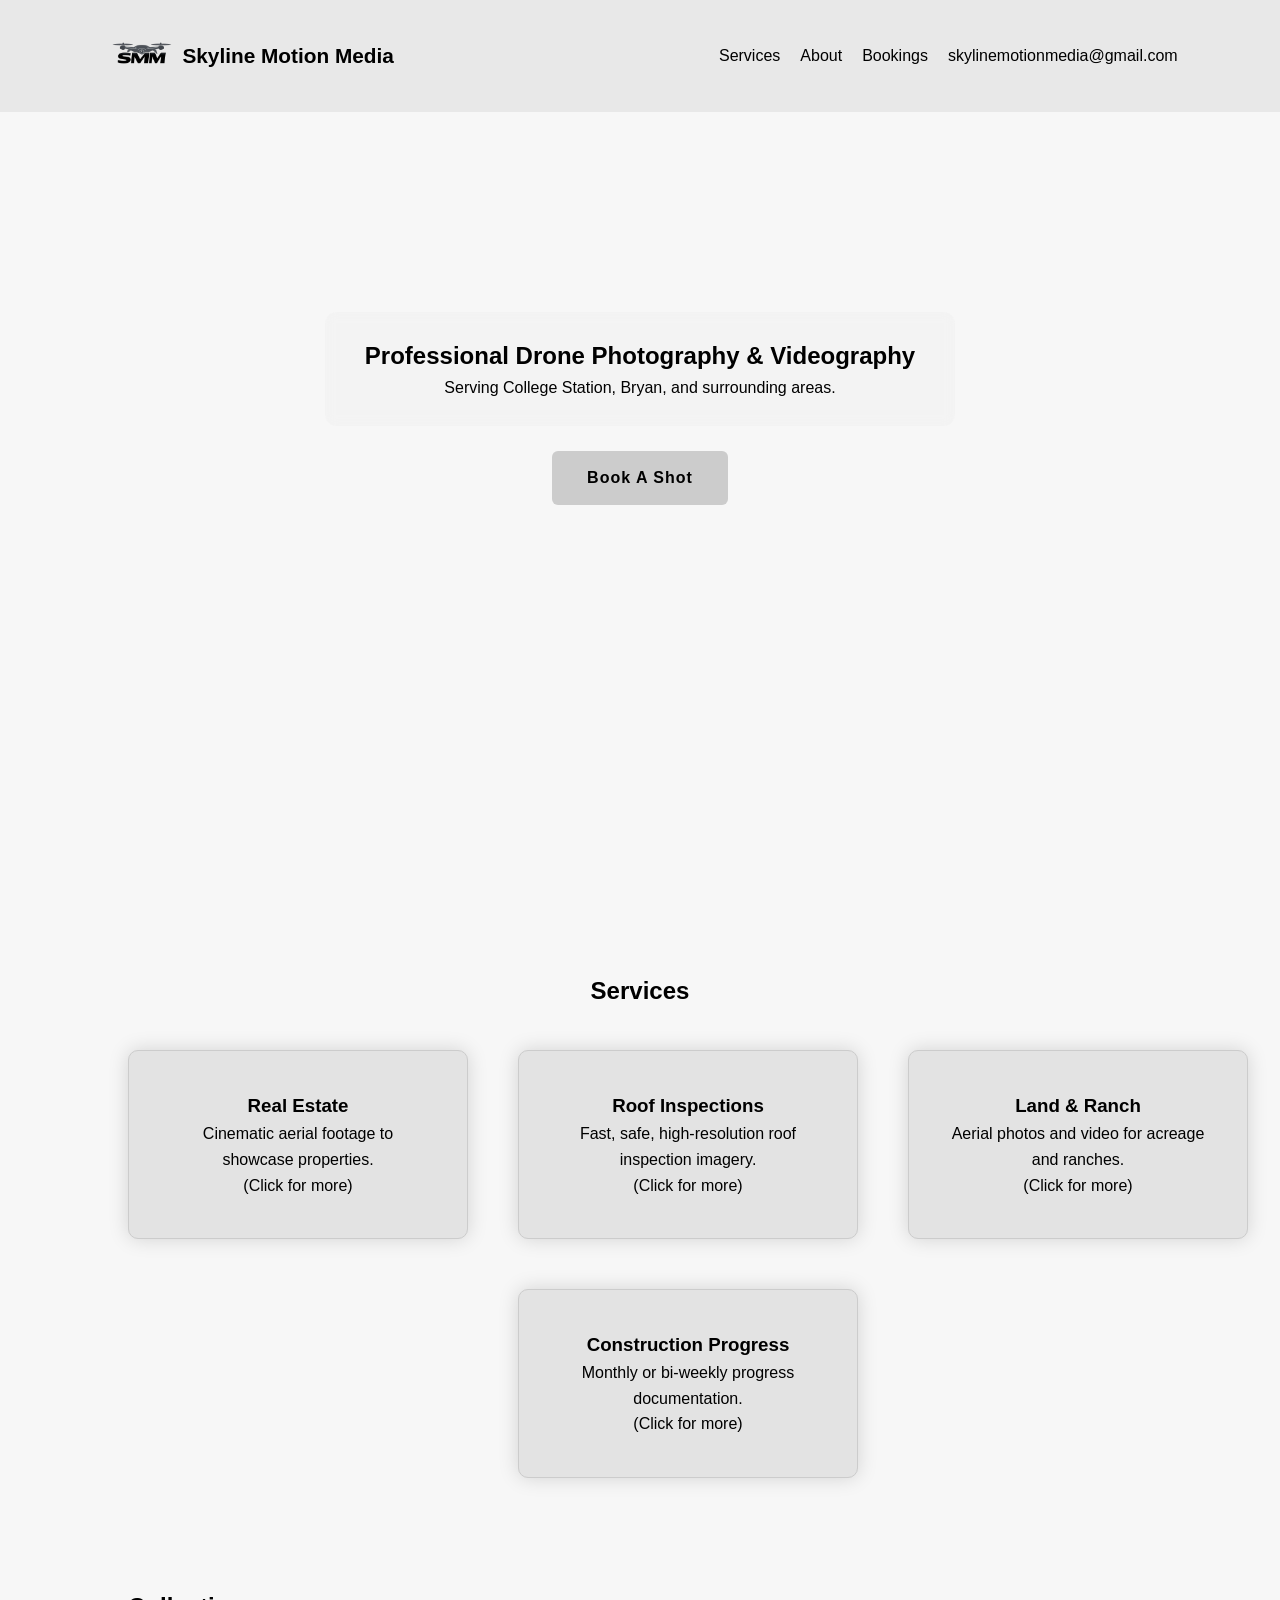
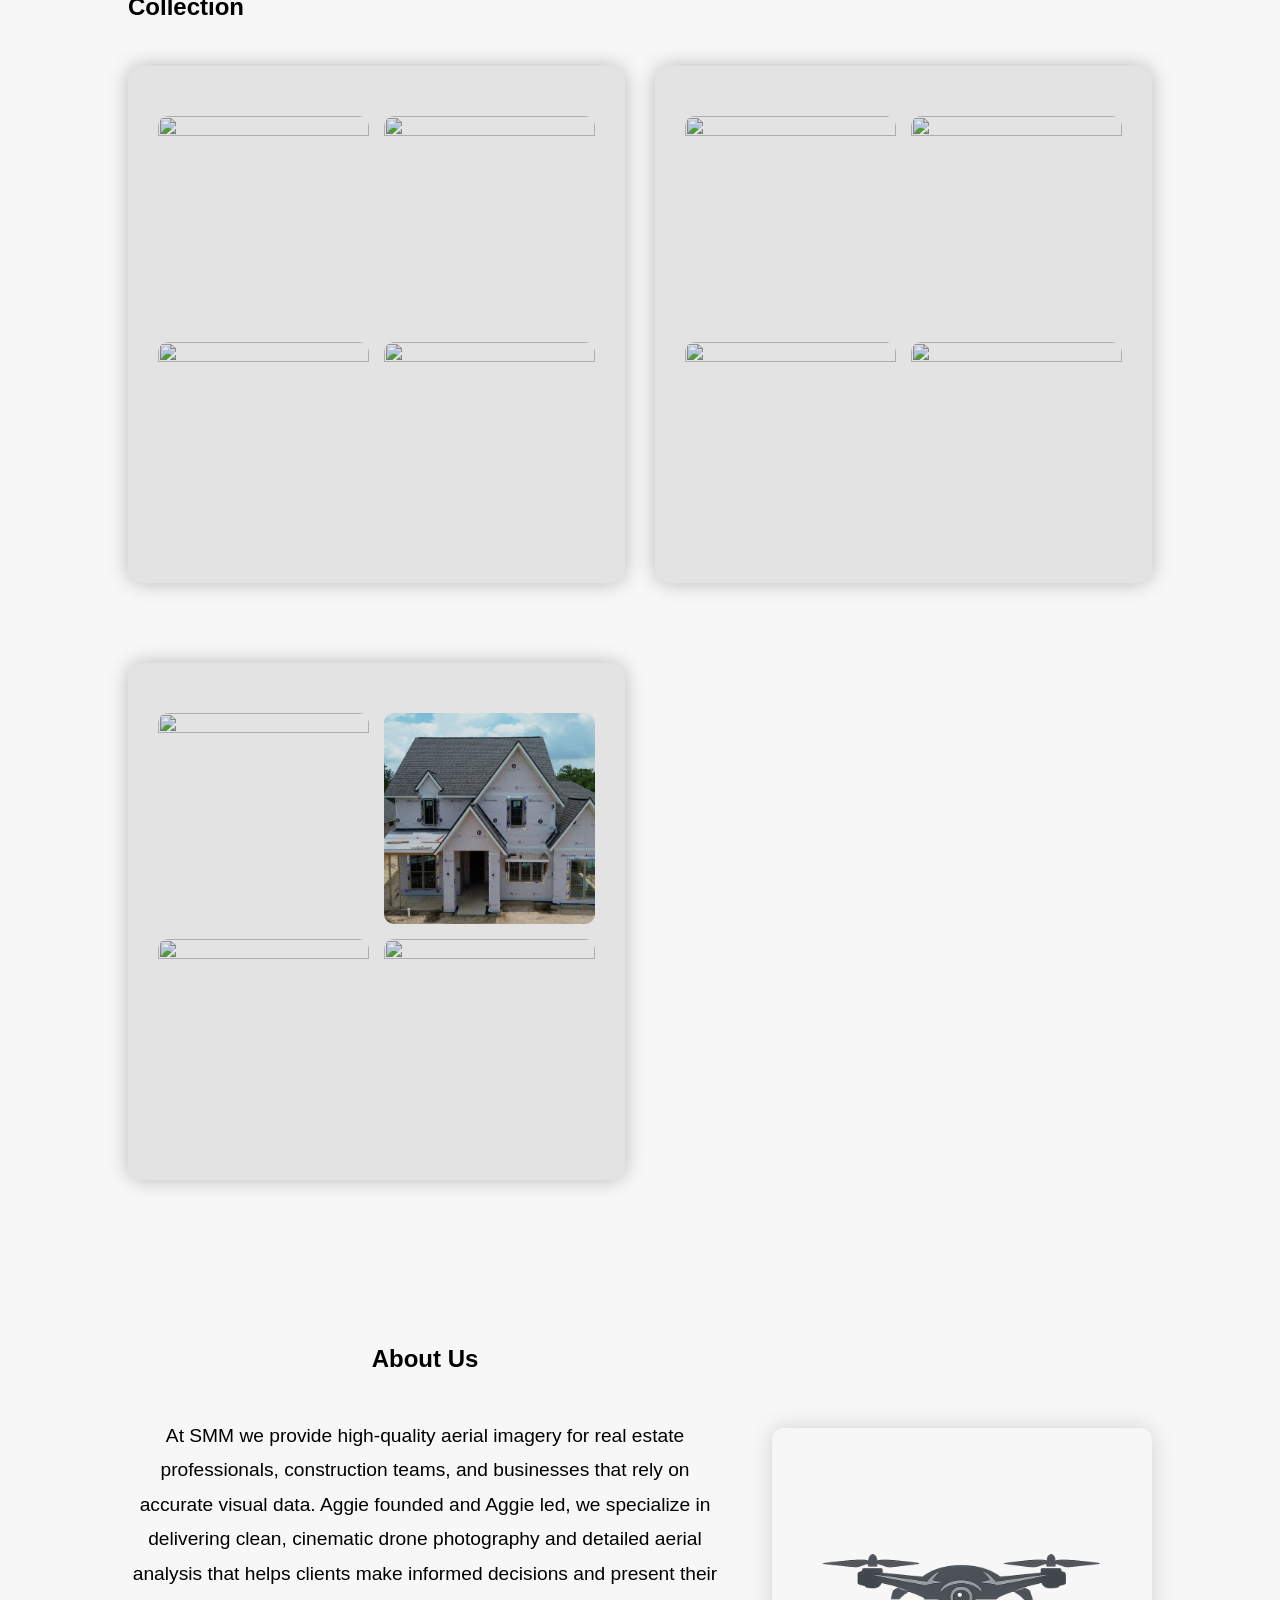
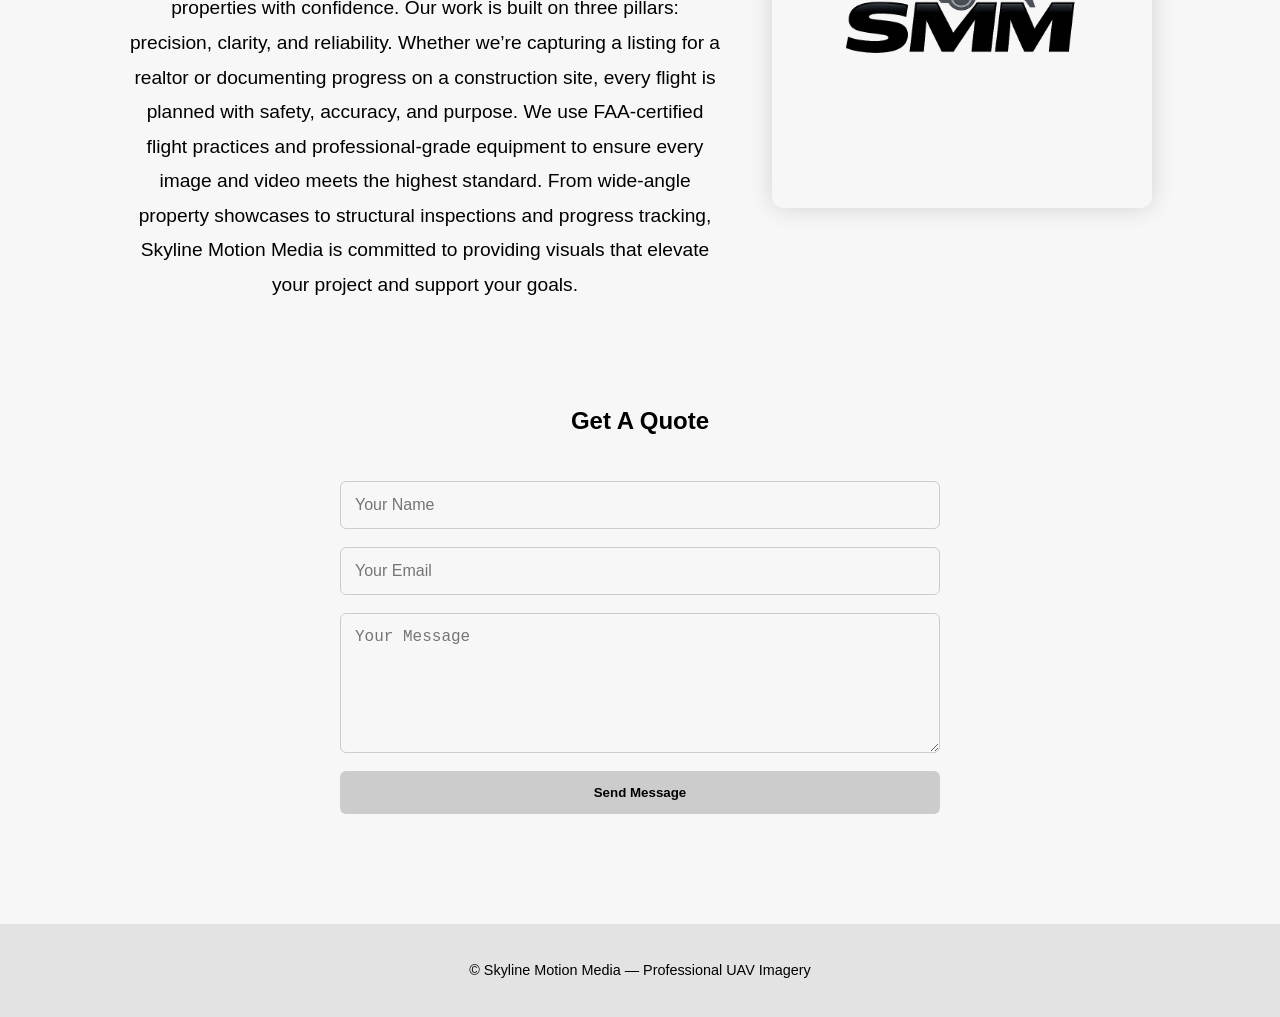
==== index.html @ 7b564f6c "movement of files" ====
<!DOCTYPE html>
<html lang="en">
<head>
    <meta charset="UTF-8">
    <meta name="viewport" content="width=device-width, initial-scale=1.0">
    <title>Skyline Motion Media</title>
    <link rel="stylesheet" href="style.css">
</head>




<body>

<!-- Hidden Netlify detection form -->
<form name="contact" netlify netlify-honeypot="bot-field" hidden>
    <input type="text" name="name">
    <input type="email" name="email">
    <textarea name="message"></textarea>
</form>


    <!-- FULLSCREEN MEDIA MODAL -->
    <div id="media-modal" class="media-modal">
        <span class="close-media">&times;</span>
        <img id="modal-image" class="modal-content" />
        <video id="modal-video" class="modal-content" controls></video>
    </div>

    <!-- NAVBAR -->
    <nav>
    <div class="logo-title">
        <img src="images/Logo(dark).png" class="logo-img" alt="Logo">
        <div class="logo">Skyline Motion Media</div>
    </div>

        <ul>
            <li><a href="services.html">Services</a></li>
            <li><a href="about.html">About</a></li>
            <li><a href="contact.html">Bookings</a></li>
            <li><a>skylinemotionmedia@gmail.com</a></li>        
        </ul>
    </nav>

    <!-- HERO SECTION -->
<section id="home" class="hero">
    <video autoplay muted loop playsinline class="hero-video">
        <source src="images/DJI_0040.mp4" type="video/mp4">
    </video>

<div class="hero-overlay-box">
    <h1>Professional Drone Photography & Videography</h1>
    <p>Serving College Station, Bryan, and surrounding areas.</p>
</div>
<a href="contact.html" class="cta-btn hero-btn">Book A Shot</a>

</section>



  <!-- SERVICES GRID -->
    <section class="section section-animate">
            <h2>Services</h2>
        <div class="service-container">

            <div class="service-card" data-video="videos/realestate-video.mp4" data-link="realestate.html" >
                <video class="service-video" muted loop>
                    <source src="images/RE1.mp4" type="video/mp4">
                </video>
                <h3>Real Estate</h3>
                <p>Cinematic aerial footage to showcase properties.</p>
                <p>(Click for more)</p>
            </div>

            <div class="service-card" data-video="videos/roof.mp4" data-link="roofinspection.html">
                <video class="service-video" muted loop>
                    <source src="images/RI1.mp4" type="video/mp4">
                </video>
                <h3>Roof Inspections</h3>
                <p>Fast, safe, high-resolution roof inspection imagery.</p>
                <p>(Click for more)</p>
            </div>

            <div class="service-card" data-video="videos/land.mp4" data-link="ranch.html">
                <video class="service-video" muted loop>
                    <source src="images/Ranch1.mp4" type="video/mp4">
                </video>
                <h3>Land & Ranch</h3>
                <p>Aerial photos and video for acreage and ranches.</p>
                <p>(Click for more)</p>
            </div>

            <div class="service-card" data-video="videos/construction.mp4" data-link="construction.html">
                <video class="service-video" muted loop>
                    <source src="images/CW1.mp4" type="video/mp4">
                </video>
                <h3>Construction Progress</h3>
                <p>Monthly or bi-weekly progress documentation.</p>
                <p>(Click for more)</p>
            </div>

        </div>
    </section>

<section class="portfolio section-animate">
    <h2>Collection</h2>

    <div class="portfolio-shelf-grid">

        <!-- SHELF 1 -->
        <div class="portfolio-shelf">
            <h3></h3>
            <div class="portfolio-grid">
                <img class="portfolio-img" src="images/DJI_0018.jpg">
                <img class="portfolio-img" src="images/DJI_0021.jpg">
                <img class="portfolio-img" src="images/DJI_0026.jpg">
                <img class="portfolio-img" src="images/DJI_0027.jpg">
            </div>
        </div>

        <!-- SHELF 2 -->
        <div class="portfolio-shelf">
            <h3></h3>
            <div class="portfolio-grid">
                <img class="portfolio-img" src="images/DJI_0028.jpg">
                <img class="portfolio-img" src="images/DJI_0041.jpg">
                <img class="portfolio-img" src="images/Property2.png">
                <img class="portfolio-img" src="images/WelcometoCSTAT.png">
            </div>
        </div>

        <!-- SHELF 3 -->
        <div class="portfolio-shelf">
            <h3></h3>
            <div class="portfolio-grid">
                <img class="portfolio-img" src="images/Construction1.png">
                <img class="portfolio-img" src="images/DJI_0033.JPG">
                <img class="portfolio-img" src="images/DJI_0034.JPG">
                <img class="portfolio-img" src="images/Roof2.png">
            </div>
        </div>

    </div>
</section>


    <!-- ABOUT -->
<section id="about" class="section section-animate about-wrapper">
    <div class="about-text">
        <h2>About Us</h2>
        <p>
            At SMM we provide high‑quality aerial imagery for real estate professionals, construction teams,
            and businesses that rely on accurate visual data. Aggie founded and Aggie led,
            we specialize in delivering clean, cinematic drone photography and
            detailed aerial analysis that helps clients make informed decisions and present their properties with confidence.
            Our work is built on three pillars: precision, clarity, and reliability.
            Whether we’re capturing a listing for a realtor or documenting progress
            on a construction site, every flight is planned with safety, accuracy,
            and purpose. We use FAA‑certified flight practices and professional‑grade
            equipment to ensure every image and video meets the highest standard.
            From wide‑angle property showcases to structural inspections and progress
            tracking, Skyline Motion Media is committed to providing visuals that elevate your project and support your goals.

        </p>
    </div>

    <div class="about-photo">
        <img src="images/Logo(dark).png" alt="About Skyline Motion Media">
    </div>
</section>





    <!-- CONTACT -->
    <section id="contact" class="section section-animate">
        <h2>Get A Quote</h2>

        <form class="contact-form" action="https://formsubmit.co/skylinemotionmedia@gmail.com" method="POST">
            <input type="hidden" name="_captcha" value="false">
            <input type="hidden" name="_template" value="table">

            <input type="text" name="name" placeholder="Your Name" required>
            <input type="email" name="email" placeholder="Your Email" required>
            <textarea name="message" placeholder="Your Message" required></textarea>

            <button type="submit">Send Message</button>
        </form>

    </section>

    <!-- FOOTER -->
    <footer>
        <p>© Skyline Motion Media — Professional UAV Imagery</p>
    </footer>

    <!-- MAIN SCRIPT -->
    <script src="script.js"></script>

</body>
</html>
---- style.css ----
/* ================================
   GLOBAL BASE
================================ */

* {
    margin: 0;
    padding: 0;
    box-sizing: border-box;
}

body {
    background: #f7f7f7;
    color: #000000;
    font-family: 'Arial', sans-serif;
    overflow-x: hidden;
    line-height: 1.6;

    /* layout stability */
    display: flex;
    flex-direction: column;
    min-height: 100vh;

    /* page transition base */
    opacity: 1;
    transform: translateY(0);
    transition: opacity 0.6s ease, transform 0.6s ease;
}



/* ABOUT SECTION LAYOUT */
.about-wrapper {
    display: flex;
    align-items: center;
    justify-content: space-between;
    gap: 50px;
    text-align: left;
}

/* Make text bigger */
.about-text p {
    font-size: 1.2rem;
    line-height: 1.8;
}

/* About image styling */
.about-photo img {
    width: 380px;
    height: auto;
    border-radius: 12px;
    box-shadow: 0 0 25px rgba(0,0,0,0.15);
    object-fit: cover;
}

#about {
    flex: 1;
}


/* ================================
   PAGE TRANSITIONS
================================ */

body.page-enter {
    opacity: 1;
    transform: translateY(0);
}

body.page-exit {
    opacity: 0;
    transform: translateY(-40px);
    pointer-events: none;
}

/* ================================
   NAVBAR
================================ */

nav {
    background: rgba(230, 230, 230, 0.85);
    backdrop-filter: blur(8px);
    padding: 16px 8%;
    display: flex;
    justify-content: space-between;
    align-items: center;
    gap: 100px;
    position: sticky;
    top: 0;
    z-index: 1000;
}

nav .logo {
    font-size: 1.3rem;
    font-weight: bold;
    color: #000000;
}

nav ul {
    list-style: none;
    display: flex;
    gap: 20px;
    padding: 0;
    margin: 0;

}

nav ul li a {
    padding: 0; /* or consistent padding */
}

nav a {
    color: #000000;
    text-decoration: none;
    position: relative;
    padding-bottom: 4px;
}

nav a::after {
    content: "";
    position: absolute;
    bottom: 0;
    left: 0;
    height: 2px;
    width: 0%;
    background: #000000;
    transition: width 0.3s ease;
}

nav a:hover::after {
    width: 100%;
}

/* ================================
   HERO SECTION
================================ */
.hero {
    position: relative;
    height: 90vh;
    display: flex;
    flex-direction: column;
    justify-content: flex-start;
    align-items: center;  
    overflow: hidden;
    padding-top: 200px;
}

.hero-video {
    position: absolute;
    top: 50%;
    left: 50%;
    width: 100%;
    height: 100%;
    object-fit: cover;
    transform: translate(-50%, -50%);
    z-index: -1;
    opacity: 0.85; /* optional aesthetic */
}

@keyframes heroZoom {
    0% { transform: scale(1); }
    100% { transform: scale(1.08); }
}

.hero-overlay-box {
    background: rgba(240, 240, 240, 0.55); /* soft gray */
    padding: 25px 40px;
    border-radius: 12px;
    backdrop-filter: blur(6px); /* makes it look premium */
    text-align: center;
    z-index: 2;
}



.hero::before {
    content: "";
    position: absolute;
    inset: 0;
    background: rgba(247, 247, 247, 0.55);
    z-index: -1;
}

/* ================================
   BUTTONS
================================ */

.cta-btn {
    padding: 14px 35px;
    background: #cccccc;
    color: #000000;
    border-radius: 6px;
    font-weight: bold;
    text-decoration: none;
    letter-spacing: 1px;
    position: relative;
    z-index: 2;
}

.hero-overlay-box .cta-btn {
    margin-top: 60px;
}

.cta-btn:hover {
    background: #e3e3e3;
    transform: scale(1.06);
    box-shadow: 0 0 20px rgba(0,0,0,0.2);
}

.hero-btn {
    margin-top: 25px;
}


/* ================================
   SERVICES / PORTFOLIO / ABOUT / CONTACT
================================ */

.section {
    padding: 50px 10%;
    text-align: center;
}

section h2 {
    margin-bottom: 40px; /* adjust to taste */
}


.service-container {
    display: grid;
    grid-template-columns: repeat(3, 1fr); /* 3 per row */
    gap: 50px;
    justify-items: center; /* centers items inside their grid cell */
}


.service-card:nth-child(4) {
    grid-column: 2 / 3; /* place it in the middle column */
}


.service-card {
    background: #e3e3e3;
    padding: 40px;
    width: 340px;
    border-radius: 10px;
    box-shadow: 0 0 20px rgba(0,0,0,0.15);
    border: 1px solid #cccccc;
    
}

.service-card {
    position: relative;
    overflow: hidden;
    transition: transform 0.35s ease, box-shadow 0.35s ease;

}

.service-video {
    position: absolute;
    inset: 0;
    width: 100%;
    height: 100%;
    object-fit: cover;
    opacity: 0;
    transform: scale(1.1); /* slight zoom for cinematic feel */
    transition: opacity 0.4s ease, transform 0.4s ease;
    z-index: 0;
}

.service-card:hover .service-video {
    opacity: 1;
    transform: scale(1); /* zooms into place */

}

.service-card h3,
.service-card p {
    position: relative;
    z-index: 2;
    transition: opacity 0.3s ease;
}


.service-card:hover {
    transform: scale(1.08); /* makes the whole card pop out */
    box-shadow: 0 25px 50px rgba(0,0,0,0.25);

}

.service-card:hover h3,
.service-card:hover p {
    opacity: 0;
}

/* portfolio Shelfs */

.portfolio {
    padding: 60px 10%;
}

.portfolio-shelf {
    background:#e3e3e3; /* darker than your site background */
    padding: 30px;
    border-radius: 15px;
    margin-bottom: 50px;
    box-shadow: 0 0 20px rgba(0,0,0,0.25);
}

.portfolio-shelf h3 {
    margin-bottom: 20px;
    font-size: 1.6rem;
    opacity: 0.9;
}

.portfolio-shelf-grid {
    display: grid;
    grid-template-columns: repeat(auto-fit, minmax(350px, 1fr));
    gap: 30px;
}

.portfolio-img {
    width: 100%;
    border-radius: 10px;
    cursor: pointer;
    transition: transform 0.3s ease, filter 0.3s ease;
    filter: brightness(0.9);
}

.portfolio-img:hover {
    transform: scale(1.05);
    filter: brightness(1.1);
}


.portfolio-grid {
    display: grid;
    grid-template-columns: repeat(2, 1fr);
    gap: 15px;
}

.portfolio-img {
    width: 100%;
    aspect-ratio: 1 / 1; /* perfect square */
    object-fit: cover;
    border-radius: 10px;
    cursor: pointer;
    transition: transform 0.3s ease, filter 0.3s ease;
    filter: brightness(0.9);
}

.portfolio-img:hover {
    transform: scale(1.05);
    filter: brightness(1.1);
}


#contact {
    flex: 1;
}


/* ================================
   SCROLL FADE-IN + FADE-OUT
================================ */

.section-animate {
    opacity: 0;
    transform: translateY(35px);
    transition: opacity 0.9s ease, transform 0.9s ease;
}

.section-animate.visible {
    opacity: 1;
    transform: translateY(0);
}

.section-animate.above {
    opacity: 0;
    transform: translateY(-35px);
}

/* ================================
   FOOTER
================================ */

footer {
    background: #e3e3e3;
    color: #000000;
    text-align: center;
    padding: 35px;
    margin-top: 60px;
    font-size: 0.9rem;
}


/* CONTACT SECTION CLEANUP */
.contact-info {
    margin-bottom: 25px;
    font-size: 1.1rem;
    line-height: 1.8;
}

.contact-info p {
    margin: 6px 0;
}

.contact-form {
    display: flex;
    flex-direction: column;
    gap: 18px;
    width: 60%;
    max-width: 600px;
    margin: auto;
}

.contact-form input,
.contact-form textarea {
    padding: 14px;
    border-radius: 6px;
    border: 1px solid #cccccc;
    background: #f7f7f7;
    color: #000000;
    font-size: 1rem;
}

.contact-form textarea {
    min-height: 140px;
    resize: vertical;
}

.contact-form button {
    padding: 14px;
    background: #cccccc;
    color: #000000;
    border: none;
    border-radius: 6px;
    font-weight: bold;
    cursor: pointer;
}

.contact-form button:hover {
    background: #e3e3e3;
    transform: scale(1.05);
}


/* ================================
   HOVER VIDEO POPUP
================================ */

.video-modal {
    position: fixed;
    inset: 0;
    background: rgba(0,0,0,0.65);
    display: none;
    justify-content: center;
    align-items: center;
    z-index: 3000;
    animation: fadeIn 0.3s ease forwards;
}

.video-wrapper {
    position: relative;
    width: 70%;
    max-width: 650px;
    border-radius: 12px;
    overflow: hidden;
    box-shadow: 0 0 40px rgba(0,0,0,0.4);
    animation: popUp 0.25s ease forwards;
}

#popup-video {
    width: 100%;
    height: auto;
    display: block;
}

/* Animations */
@keyframes fadeIn {
    from { opacity: 0; }
    to { opacity: 1; }
}

@keyframes popUp {
    from { transform: scale(0.85); opacity: 0; }
    to { transform: scale(1); opacity: 1; }
}


/*Service Card Click*/
.service-card {
    cursor: pointer;
}




/* Services UI stand-alone*/

.services-hero {
    padding-top: 120px;
    padding-bottom: 40px;
}

.services-hero h1 {
    font-size: 2.6rem;
    margin-bottom: 10px;
}

.services-hero p {
    font-size: 1.2rem;
    opacity: 0.8;
}


/* GALLERY HERO */
.gallery-hero {
    padding-top: 120px;
    padding-bottom: 40px;
}

.gallery-hero h1 {
    font-size: 2.6rem;
    margin-bottom: 10px;
}

.gallery-hero p {
    font-size: 1.2rem;
    opacity: 0.8;
}

/* GALLERY GRID */
.gallery-grid {
    display: grid;
    grid-template-columns: repeat(2, 1fr); /* EXACTLY 2 per row */
    gap: 25px; /* slightly bigger spacing looks cleaner */
}


/* PHOTO HOVER */
.gallery-grid img {
    width: 100%;
    border-radius: 10px;
    transition: transform 0.4s ease, filter 0.4s ease;
    filter: brightness(0.9);
}

.gallery-grid img:hover {
    transform: scale(1.08);
    filter: brightness(1.1) contrast(1.05);
}

/* VIDEO HOVER */
.gallery-video {
    width: 100%;
    border-radius: 10px;
    opacity: 0.85;
    transition: transform 0.4s ease, opacity 0.4s ease;
    object-fit: cover;
}

.gallery-video:hover {
    transform: scale(1.05);
    opacity: 1;
}





/* FULLSCREEN MEDIA MODAL */
.media-modal {
    position: fixed;
    inset: 0;
    background: rgba(0,0,0,0.75);
    display: none;
    justify-content: center;
    align-items: center;
    z-index: 3000;
}

.modal-content {
    width: 90vw;
    height: 50vw; /* keeps 16:9 ratio */
    max-height: 90vh;
    border-radius: 12px;
}

#modal-video {
    pointer-events: auto;
}

.close-media {
    position: absolute;
    top: 20px;
    right: 30px;
    font-size: 3rem;
    color: white;
    cursor: pointer;
}

/* VIDEO THUMBNAIL */
.video-thumb {
    position: relative;
    cursor: pointer;
    border-radius: 10px;
    overflow: hidden;
}

.video-thumb video {
    width: 100%;
    border-radius: 10px;
    filter: brightness(0.85);
    transition: transform 0.3s ease, filter 0.3s ease;
}

.video-thumb:hover video {
    transform: scale(1.05);
    filter: brightness(1);
}

/* PLAY ICON */
.play-icon {
    position: absolute;
    inset: 0;
    display: flex;
    justify-content: center;
    align-items: center;
    font-size: 3rem;
    color: rgba(255,255,255,0.85);
    pointer-events: none;
    text-shadow: 0 0 10px rgba(0,0,0,0.4);
}

/* PHOTO THUMBNAIL */
.photo-thumb {
    width: 100%;
    border-radius: 10px;
    cursor: pointer;
    transition: transform 0.3s ease, filter 0.3s ease;
    filter: brightness(0.9);
}

.photo-thumb:hover {
    transform: scale(1.05);
    filter: brightness(1.1);
}

/*logo image, and image scaling and placing */

.logo-title {
    display: flex;
    align-items: center;
    gap: 0px; /* space between logo and title */
}

.logo-img {
    height: 80px;   /* adjust size */
    width: auto;
    object-fit: contain;
}

/* mobile settings */

@media (max-width: 850px) {
    .about-wrapper {
        flex-direction: column;
        text-align: center;
    }

    .about-photo img {
        width: 80%;
    }
}


/* ============================
   MOBILE LAYOUT (tight + compact)
============================ */
@media (max-width: 850px) {

    /* HERO */
    .hero {
        padding-top: 100px; /* tighter */
        height: auto;       /* prevents overflow */
        padding-bottom: 40px;
    }

    .hero-overlay-box {
        padding: 20px 25px; /* smaller box */
        width: 90%;
    }

    .hero-overlay-box h1 {
        font-size: 1.6rem;
        line-height: 1.2;
    }

    .hero-overlay-box p {
        font-size: 1rem;
        margin-top: 8px;
    }

    .cta-btn {
        margin-top: 20px; /* tighter spacing */
        padding: 12px 28px;
        font-size: 0.95rem;
    }

    /* SERVICES */
    .service-container {
        grid-template-columns: 1fr; /* 1 per row */
        gap: 25px;
    }

    .service-card {
        width: 90%;
        padding: 25px;
    }

    /* PORTFOLIO */
    .portfolio-grid {
        grid-template-columns: 1fr; /* 1 per row */
    }

    /* GALLERY */
    .gallery-grid {
        grid-template-columns: 1fr; /* 1 per row */
        gap: 15px;
    }

    /* ABOUT */
    .about-wrapper {
        flex-direction: column;
        text-align: center;
        gap: 25px;
    }

    .about-text p {
        font-size: 1rem;
    }

    /* CONTACT */
    .contact-form {
        width: 90%;
    }

    /* SECTION SPACING */
    .section {
        padding: 40px 5%;
    }
}
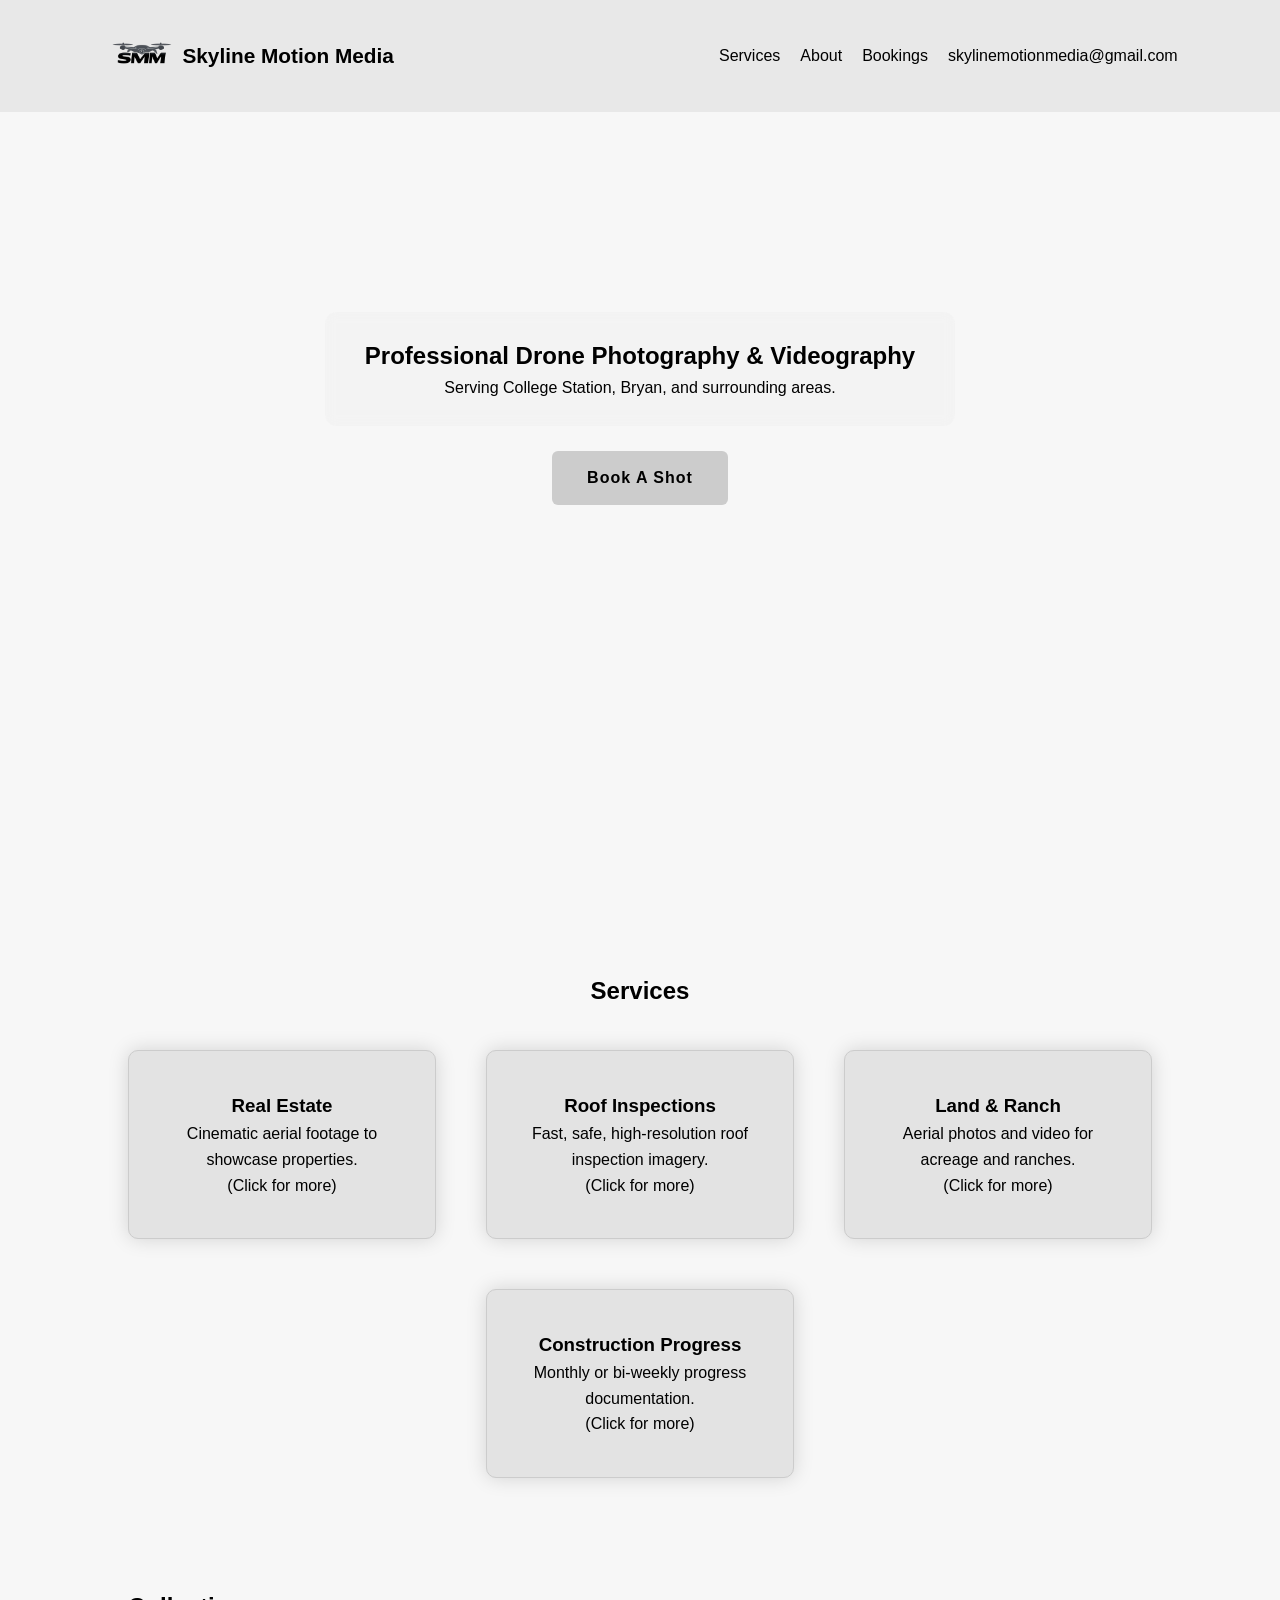
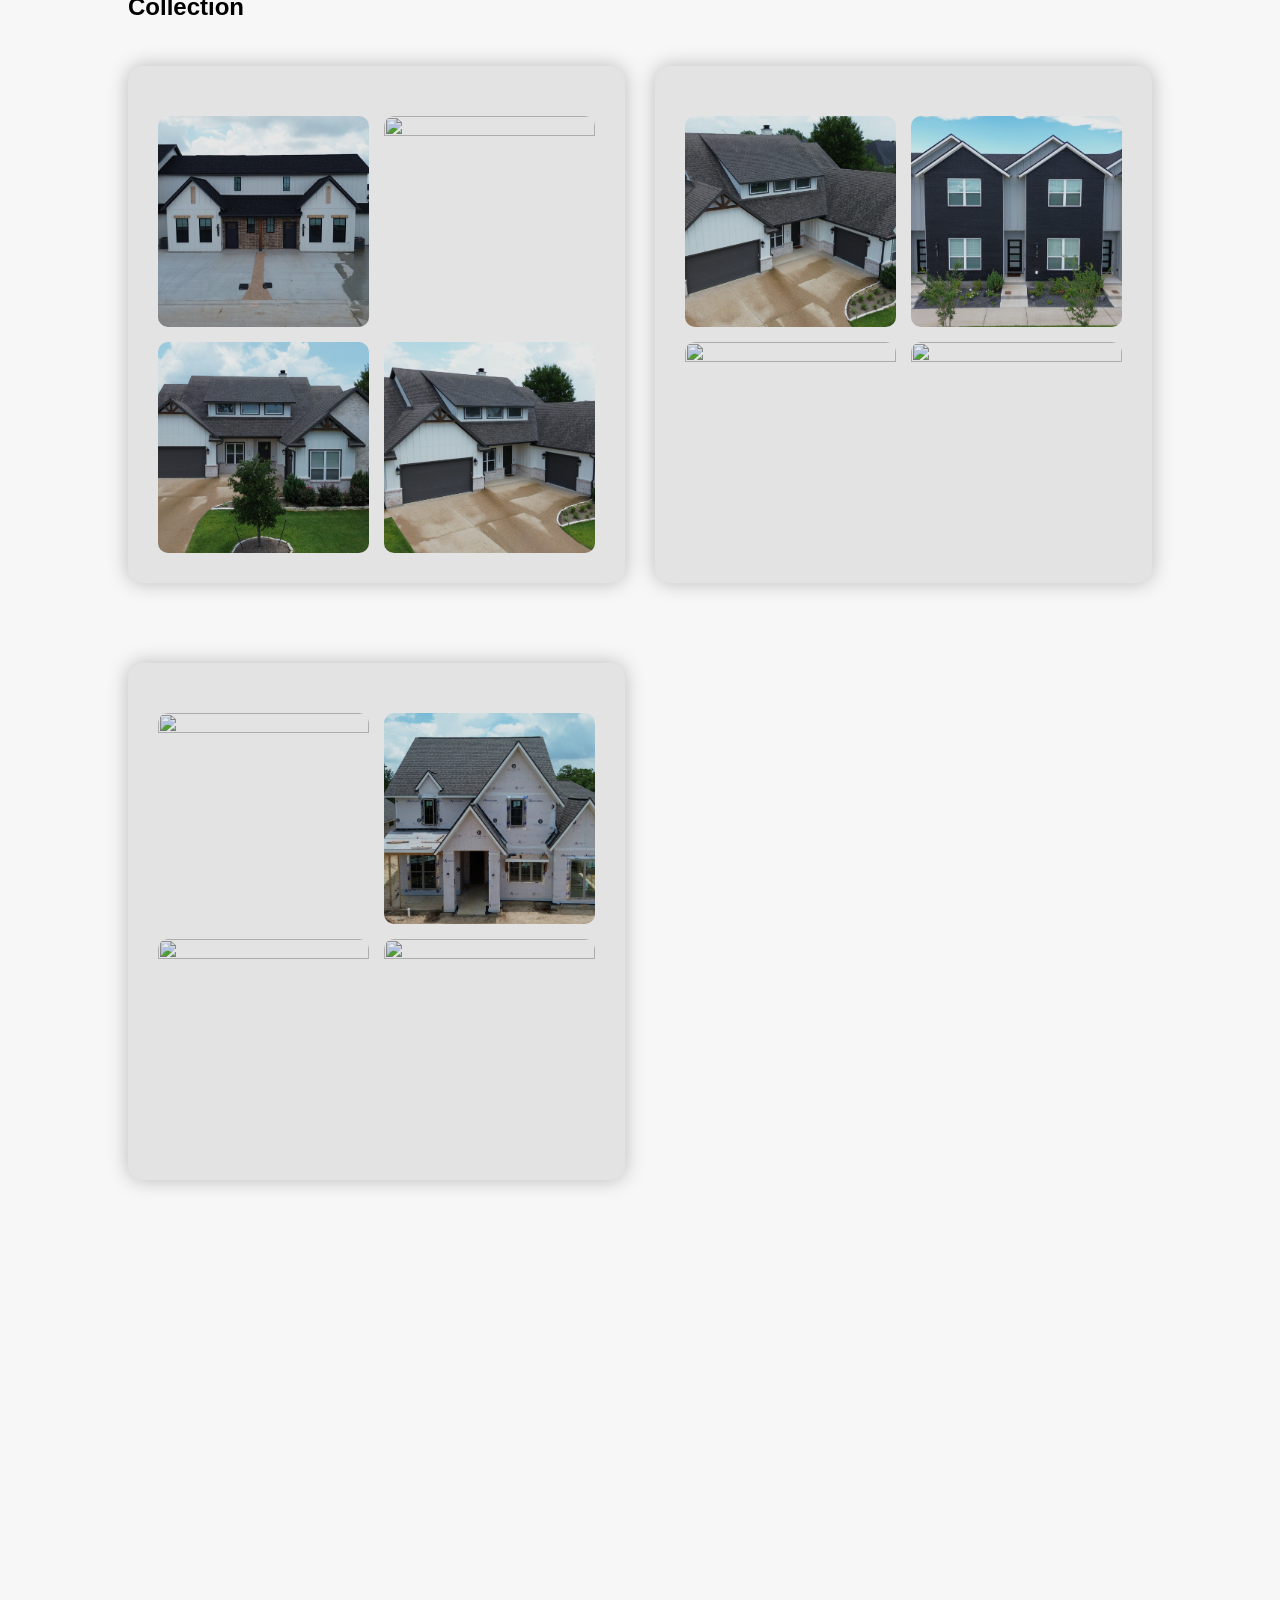
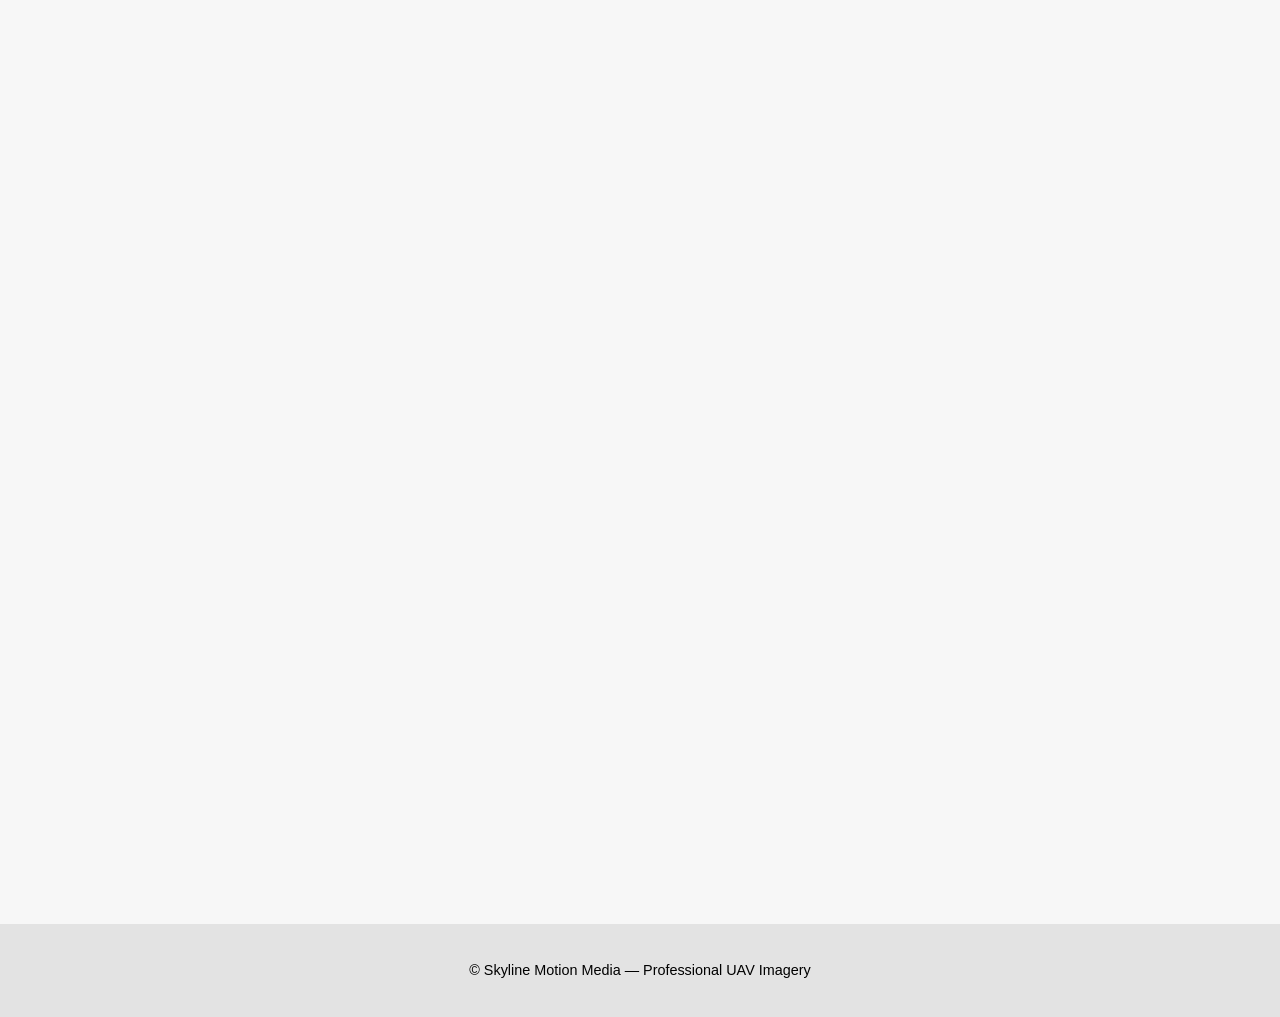
==== commit af16ccf7: "Mobile patch" ====
--- a/index.html
+++ b/index.html
@@ -20,12 +20,14 @@
 </form>
 
 
-    <!-- FULLSCREEN MEDIA MODAL -->
+
     <div id="media-modal" class="media-modal">
-        <span class="close-media">&times;</span>
-        <img id="modal-image" class="modal-content" />
-        <video id="modal-video" class="modal-content" controls></video>
-    </div>
+    <span class="close-media">&times;</span>
+
+    <img id="modal-image" class="modal-content" />
+    <iframe id="modal-iframe" class="modal-content" frameborder="0" allow="autoplay; encrypted-media" allowfullscreen></iframe>
+    </div>
+
 
     <!-- NAVBAR -->
     <nav>
@@ -111,10 +113,10 @@
         <div class="portfolio-shelf">
             <h3></h3>
             <div class="portfolio-grid">
-                <img class="portfolio-img" src="images/DJI_0018.jpg">
-                <img class="portfolio-img" src="images/DJI_0021.jpg">
-                <img class="portfolio-img" src="images/DJI_0026.jpg">
-                <img class="portfolio-img" src="images/DJI_0027.jpg">
+                <img class="portfolio-img" src="images/DJI_0018.JPG">
+                <img class="portfolio-img" src="images/DJI_0021.JPG">
+                <img class="portfolio-img" src="images/DJI_0026.JPG">
+                <img class="portfolio-img" src="images/DJI_0027.JPG">
             </div>
         </div>
 
@@ -122,8 +124,8 @@
         <div class="portfolio-shelf">
             <h3></h3>
             <div class="portfolio-grid">
-                <img class="portfolio-img" src="images/DJI_0028.jpg">
-                <img class="portfolio-img" src="images/DJI_0041.jpg">
+                <img class="portfolio-img" src="images/DJI_0028.JPG">
+                <img class="portfolio-img" src="images/DJI_0041.JPG">
                 <img class="portfolio-img" src="images/Property2.png">
                 <img class="portfolio-img" src="images/WelcometoCSTAT.png">
             </div>
--- a/style.css
+++ b/style.css
@@ -241,7 +241,8 @@
 .service-card {
     background: #e3e3e3;
     padding: 40px;
-    width: 340px;
+    width: 100%;
+    max-width: 340px;
     border-radius: 10px;
     box-shadow: 0 0 20px rgba(0,0,0,0.15);
     border: 1px solid #cccccc;
@@ -752,3 +753,150 @@
 }
 
 
+/* MOBILE FIXES */
+@media (max-width: 850px) {
+
+    /* NAVBAR FIX */
+    nav {
+        flex-direction: column;
+        gap: 15px;
+        padding: 12px 5%;
+    }
+
+    nav ul {
+        flex-direction: column;
+        gap: 10px;
+        text-align: center;
+    }
+
+    .logo-img {
+        height: 60px;
+    }
+
+    /* SERVICE CARDS FIX */
+    .service-card {
+        width: 100%;
+        max-width: 450px;
+        margin: 0 auto;
+    }
+
+    /* GALLERY FIX */
+    .gallery-grid {
+        grid-template-columns: 1fr;
+        gap: 15px;
+    }
+
+    .gallery-grid img,
+    .gallery-video {
+        width: 100%;
+        height: auto;
+    }
+
+    .modal-content {
+        width: 95vw;
+        height: auto;
+        max-height: 70vh;
+    }
+}
+
+
+@media (max-width: 850px) {
+    .portfolio-img {
+        aspect-ratio: auto;
+        height: auto;
+        width: 100%;
+        object-fit: contain;
+    }
+}
+
+
+
+/* Medium screens — switch to 2 columns */
+@media (max-width: 1200px) {
+    .service-container {
+        grid-template-columns: repeat(2, 1fr);
+        gap: 30px;
+    }
+
+    .service-card {
+        width: 100%;
+    }
+}
+
+/* Mobile — switch to 1 column */
+@media (max-width: 850px) {
+    .service-container {
+        grid-template-columns: 1fr;
+    }
+
+    .service-card {
+        width: 100%;
+        max-width: 450px;
+        margin: 0 auto;
+    }
+}
+
+@media (max-width: 850px) {
+    .service-card:nth-child(4) {
+        grid-column: auto;
+    }
+}
+
+
+
+@media (max-width: 850px) {
+
+    /* NAVBAR becomes vertical container */
+    nav {
+        flex-direction: column;
+        align-items: flex-end; /* pushes title to the right */
+        padding: 8px 4%;
+        gap: 6px;
+    }
+
+@media (max-width: 850px) {
+
+    /* NAVBAR becomes vertical container */
+    nav {
+        flex-direction: column;
+        align-items: flex-start; /* move title/logo to top-left */
+        padding: 8px 4%;
+        gap: 8px;
+    }
+
+    /* TITLE stays top-left */
+    .logo-title {
+        width: 100%;
+        justify-content: flex-start; /* left aligned */
+        gap: 6px;
+    }
+
+    .logo-img {
+        height: 45px; /* compact logo */
+    }
+
+    nav .logo {
+        font-size: 1rem;
+    }
+
+    /* NAV LINKS stay side-by-side */
+    nav ul {
+        width: 100%;
+        display: flex;
+        flex-direction: row; /* horizontal */
+        justify-content: space-between; /* evenly spaced */
+        gap: 0;
+    }
+
+    nav ul li a {
+        font-size: 0.95rem; /* slightly larger than before */
+        padding: 0;
+        white-space: nowrap; /* prevents wrapping */
+    }
+
+    /* Email slightly bigger */
+    nav ul li:last-child a {
+        font-size: 0.9rem;  /* increased from 0.8 */
+        opacity: 0.85;
+    }
+}
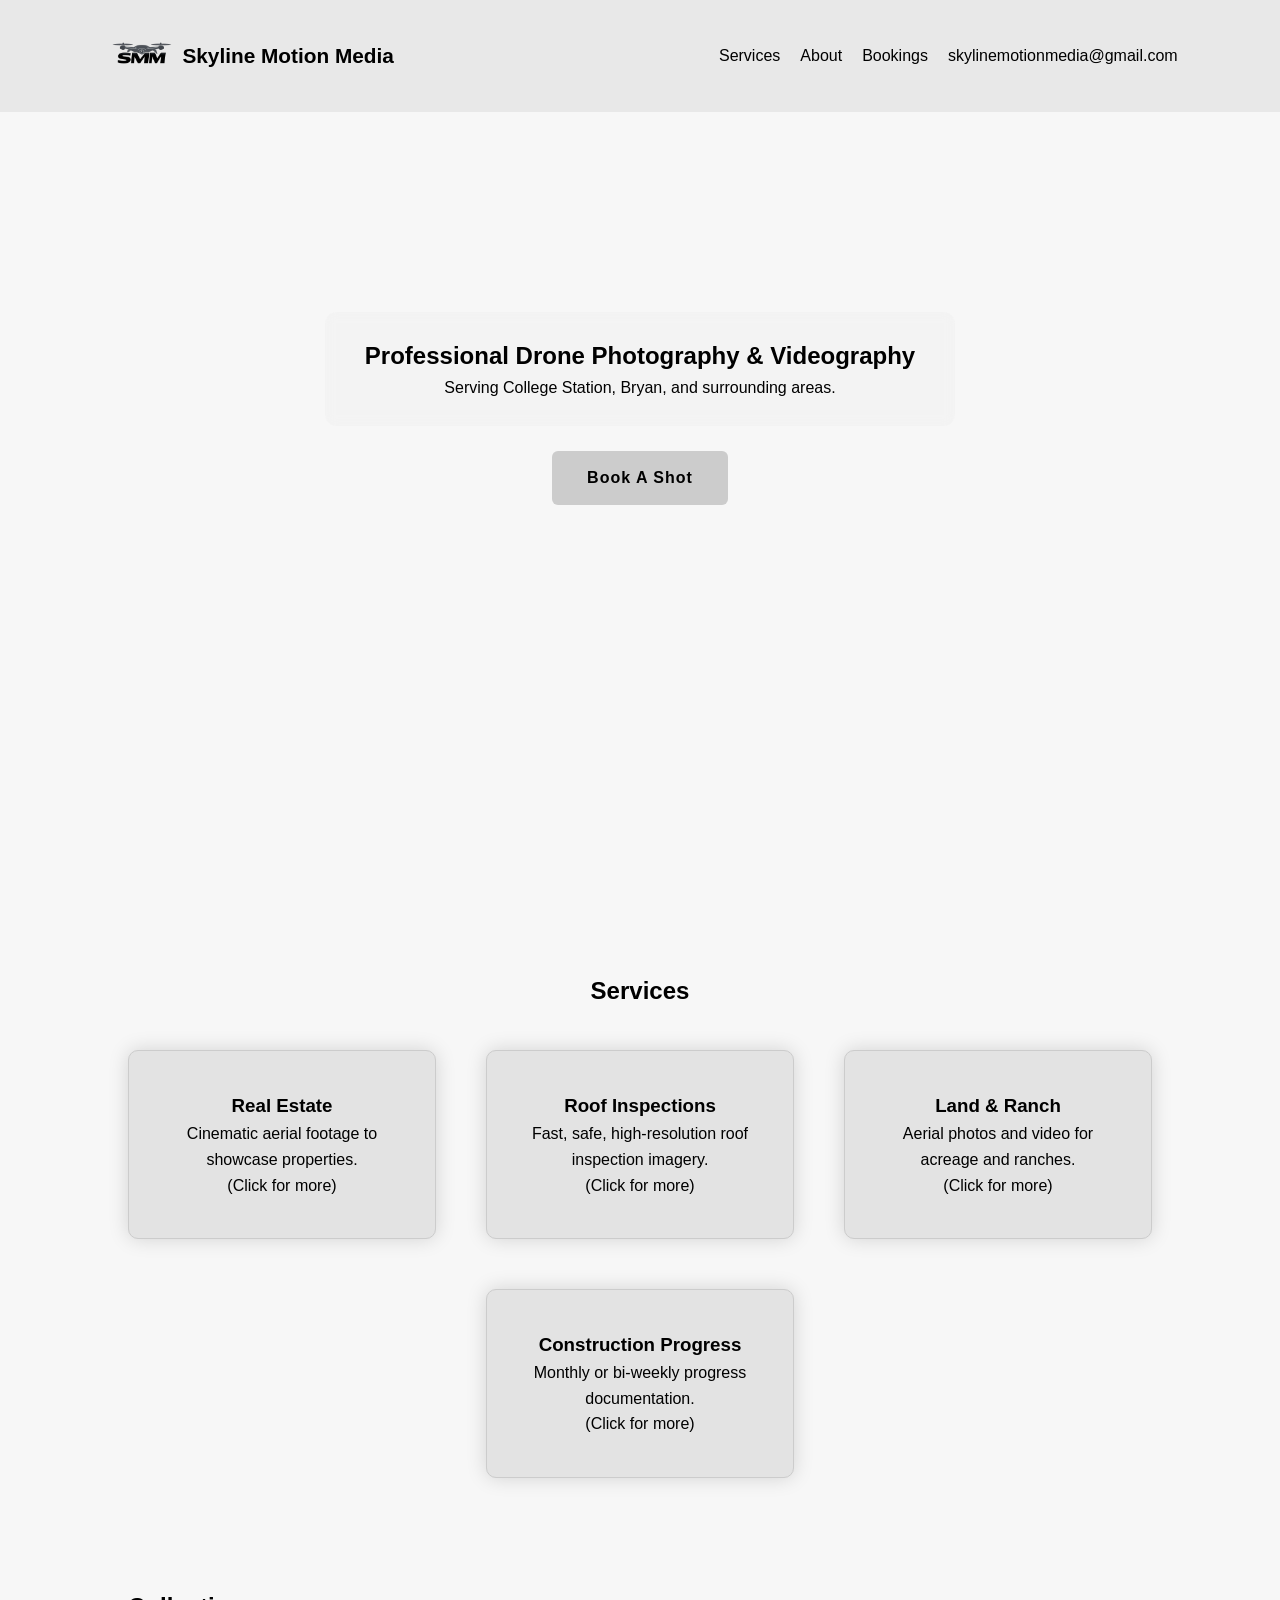
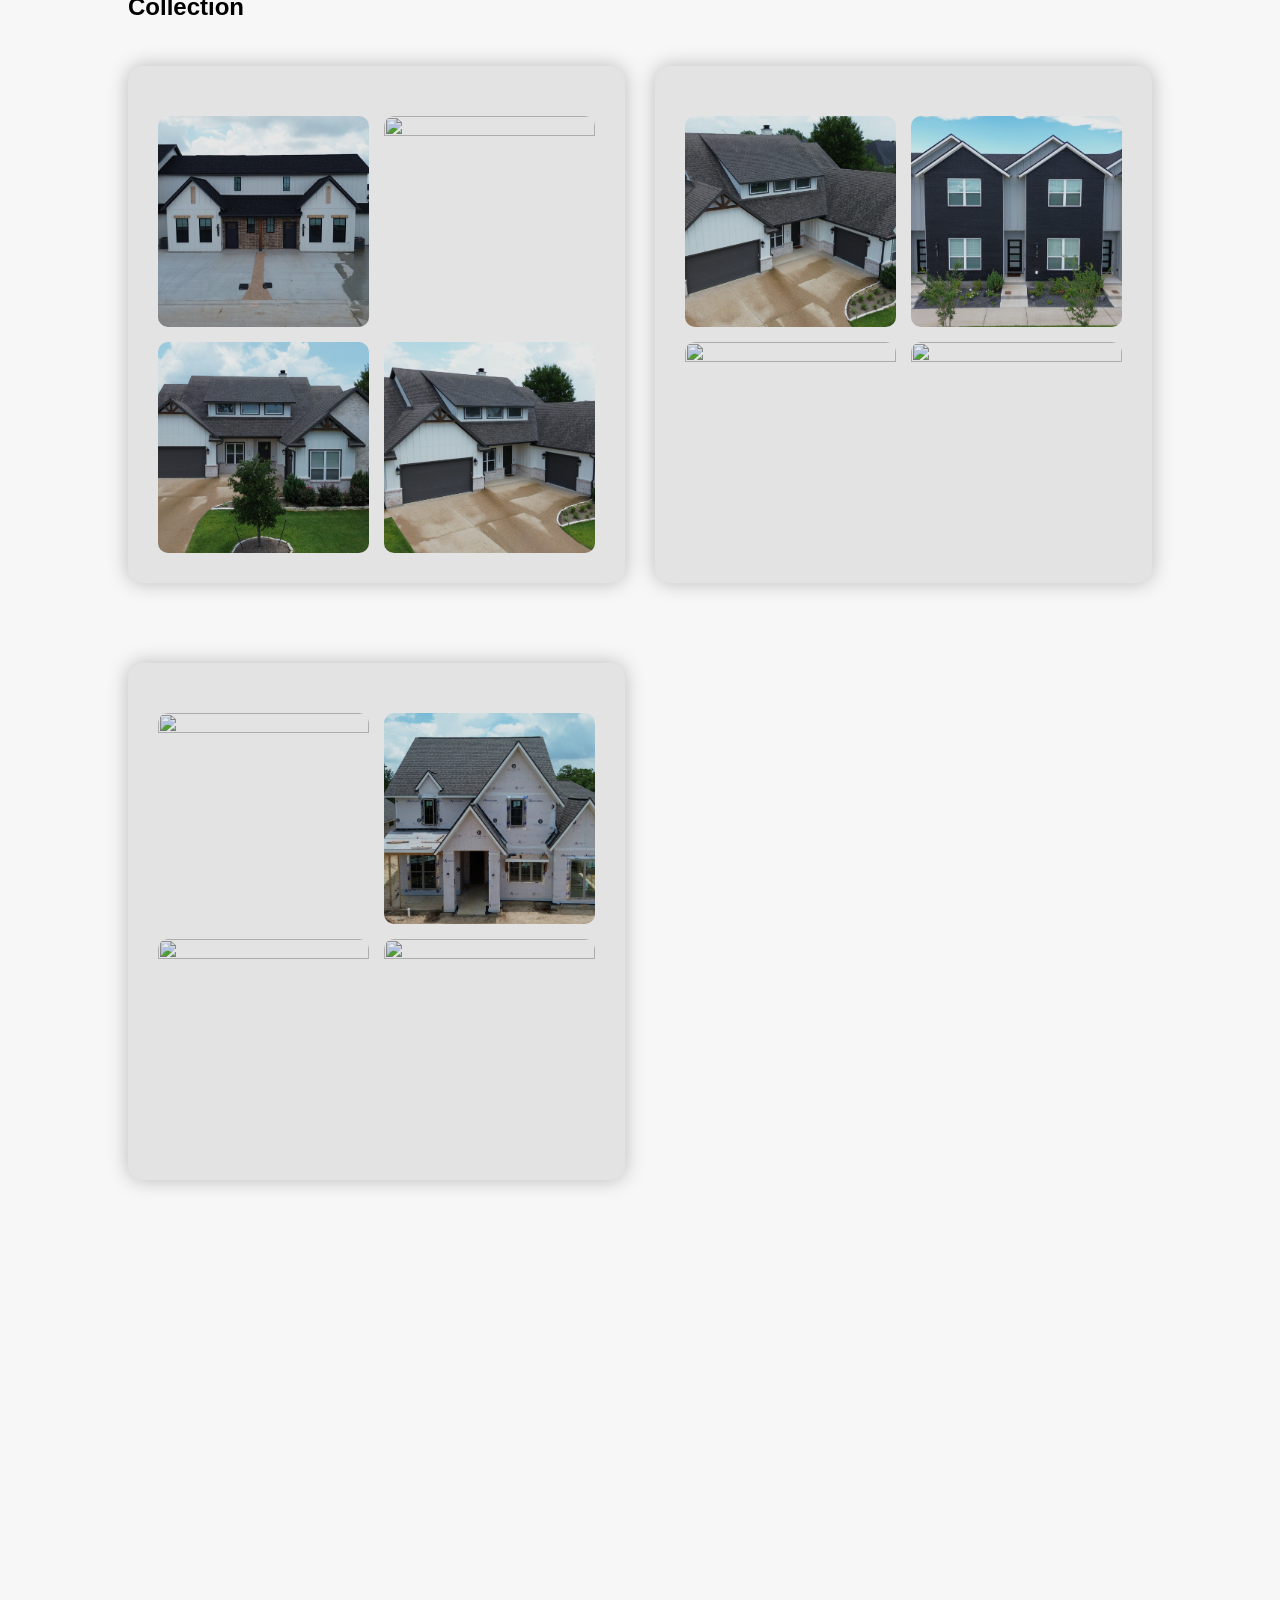
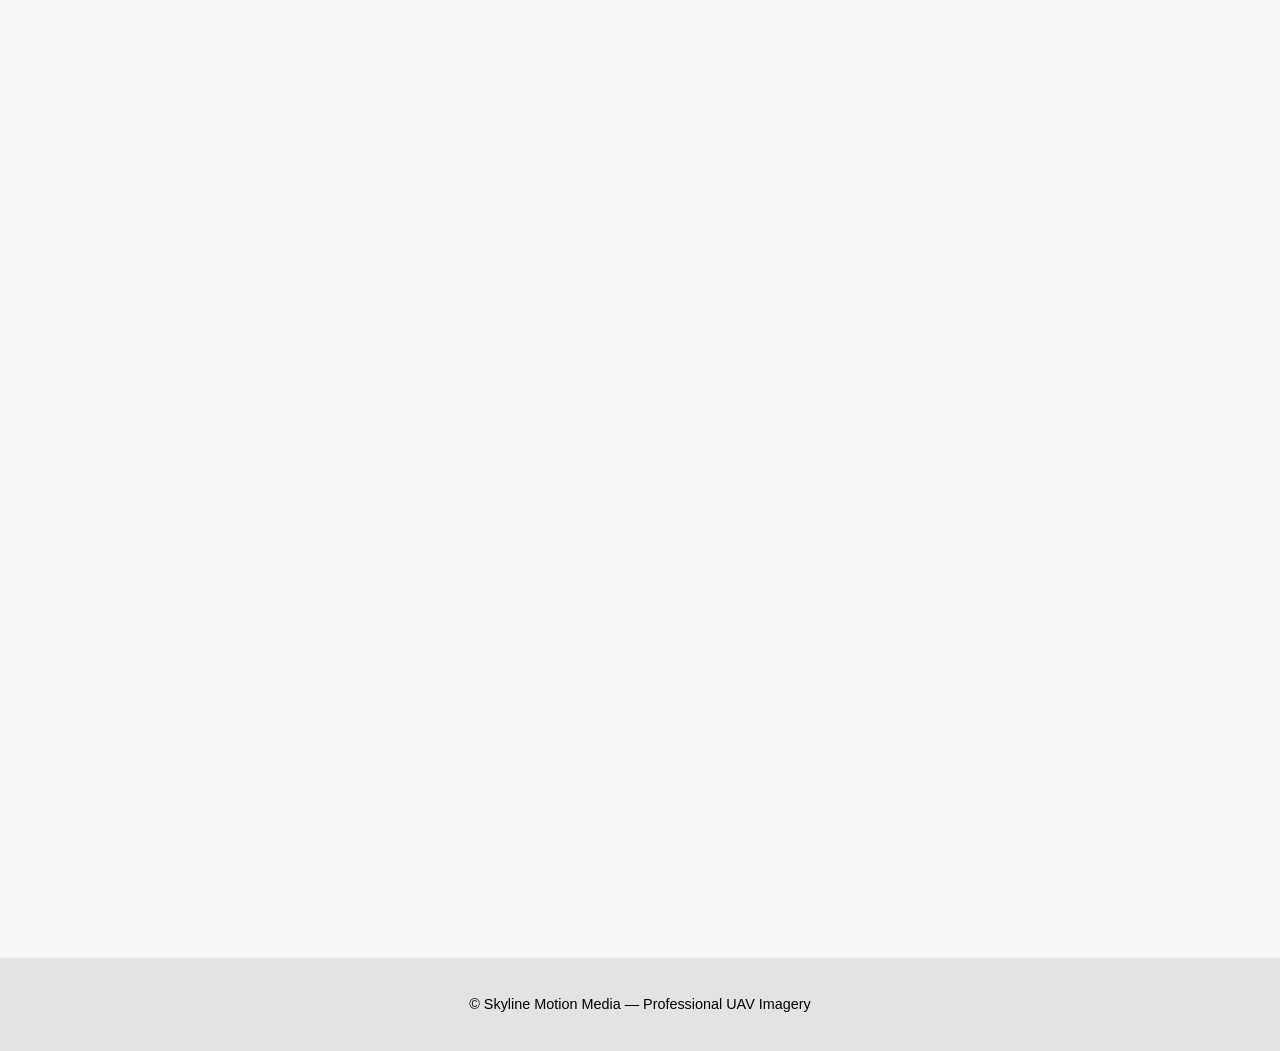
==== commit aa228341: "website patch v1" ====
--- a/index.html
+++ b/index.html
@@ -158,8 +158,8 @@
             Our work is built on three pillars: precision, clarity, and reliability.
             Whether we’re capturing a listing for a realtor or documenting progress
             on a construction site, every flight is planned with safety, accuracy,
-            and purpose. We use FAA‑certified flight practices and professional‑grade
-            equipment to ensure every image and video meets the highest standard.
+            and purpose. Our Pilots are FAA part 107-certified and count with professional‑grade
+            equipment to ensure every image and video meets the highest standard. Each flight is fully insured with up to $2M in liability coverage
             From wide‑angle property showcases to structural inspections and progress
             tracking, Skyline Motion Media is committed to providing visuals that elevate your project and support your goals.
 
--- a/style.css
+++ b/style.css
@@ -843,60 +843,48 @@
 }
 
 
-
 @media (max-width: 850px) {
 
-    /* NAVBAR becomes vertical container */
+    /* NAVBAR container */
     nav {
         flex-direction: column;
-        align-items: flex-end; /* pushes title to the right */
+        align-items: flex-start;
         padding: 8px 4%;
-        gap: 6px;
-    }
-
-@media (max-width: 850px) {
-
-    /* NAVBAR becomes vertical container */
-    nav {
-        flex-direction: column;
-        align-items: flex-start; /* move title/logo to top-left */
-        padding: 8px 4%;
-        gap: 8px;
-    }
-
-    /* TITLE stays top-left */
+        gap: 10px;
+    }
+
+    /* Logo + title top-left */
     .logo-title {
         width: 100%;
-        justify-content: flex-start; /* left aligned */
+        justify-content: flex-start;
         gap: 6px;
     }
 
     .logo-img {
-        height: 45px; /* compact logo */
+        height: 45px;
     }
 
     nav .logo {
         font-size: 1rem;
     }
 
-    /* NAV LINKS stay side-by-side */
+    /* NAV LINKS in a 2x2 grid */
     nav ul {
         width: 100%;
-        display: flex;
-        flex-direction: row; /* horizontal */
-        justify-content: space-between; /* evenly spaced */
-        gap: 0;
+        display: grid;
+        grid-template-columns: repeat(2, 1fr); /* 2 per row */
+        gap: 8px 12px; /* row gap, column gap */
+        justify-items: start; /* align left */
     }
 
     nav ul li a {
-        font-size: 0.95rem; /* slightly larger than before */
-        padding: 0;
-        white-space: nowrap; /* prevents wrapping */
+        font-size: 0.95rem;
+        white-space: nowrap;
     }
 
     /* Email slightly bigger */
     nav ul li:last-child a {
-        font-size: 0.9rem;  /* increased from 0.8 */
+        font-size: 1rem;
         opacity: 0.85;
     }
 }
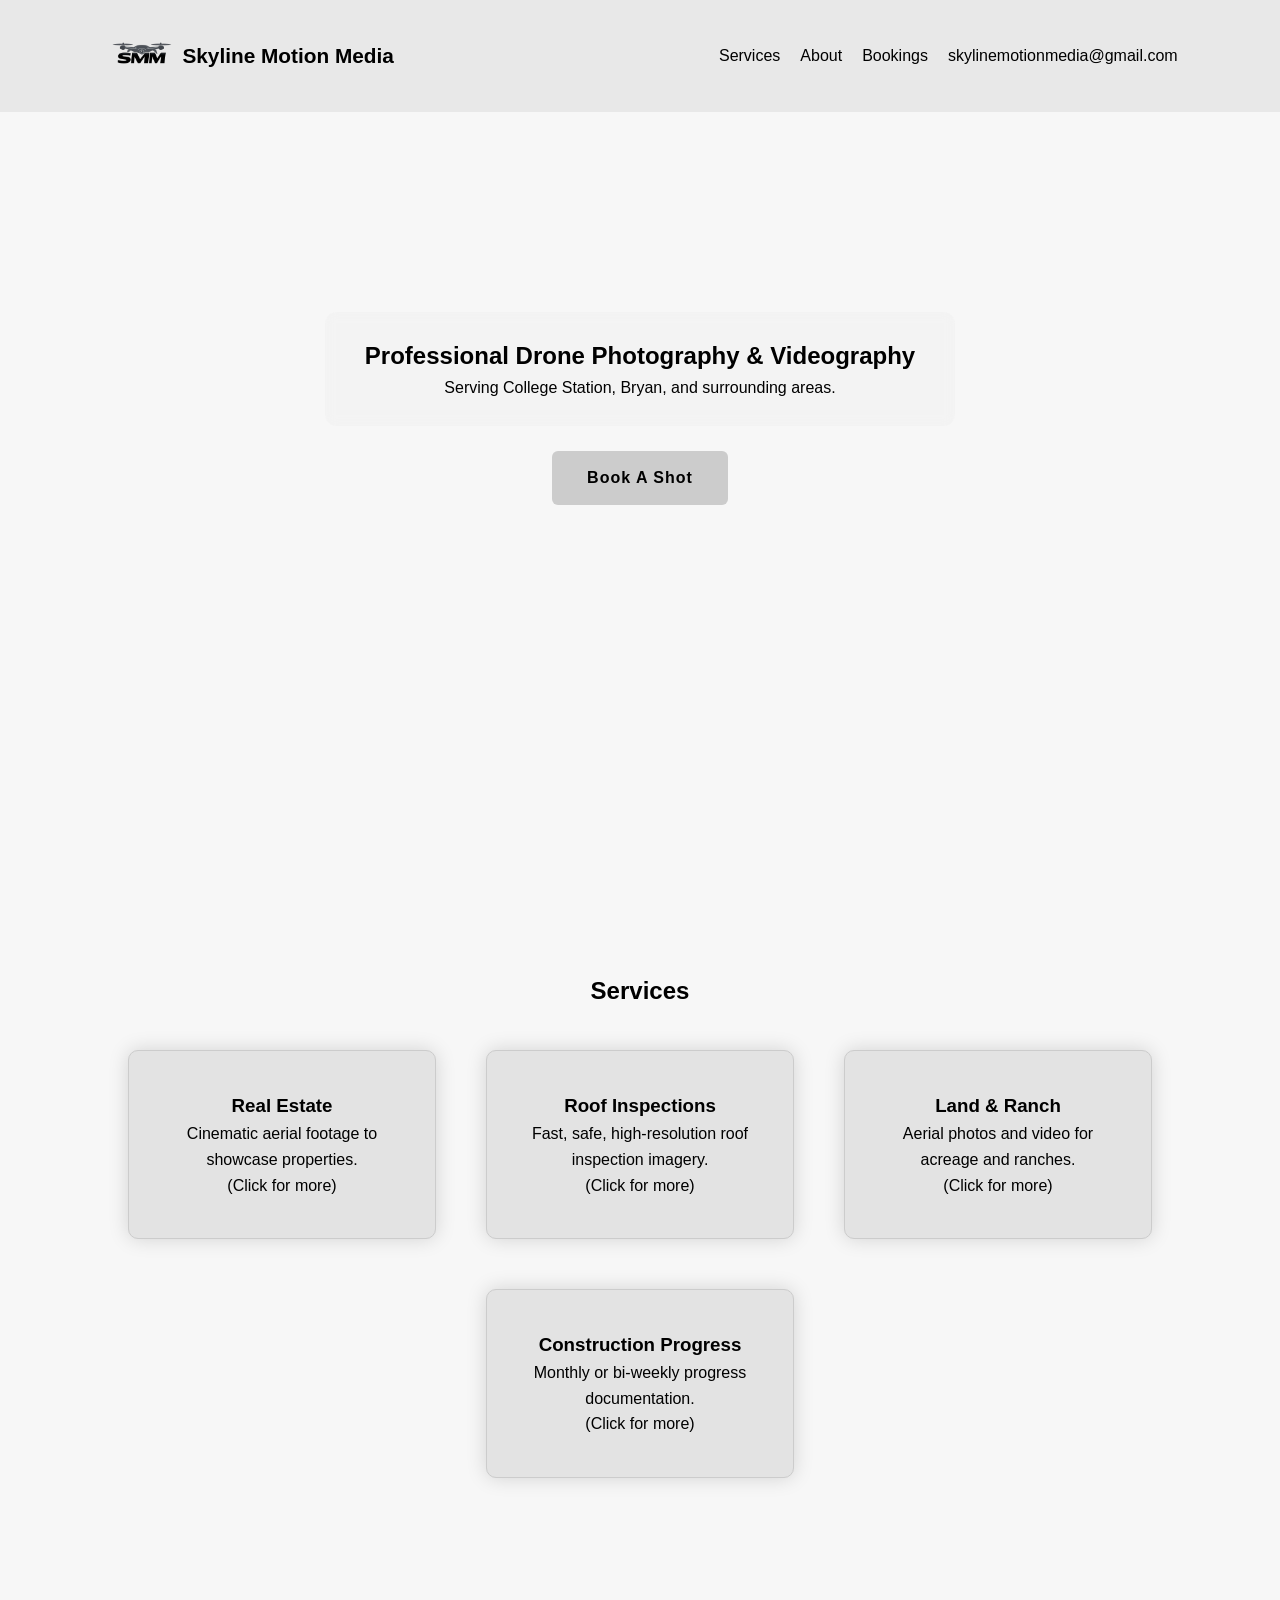
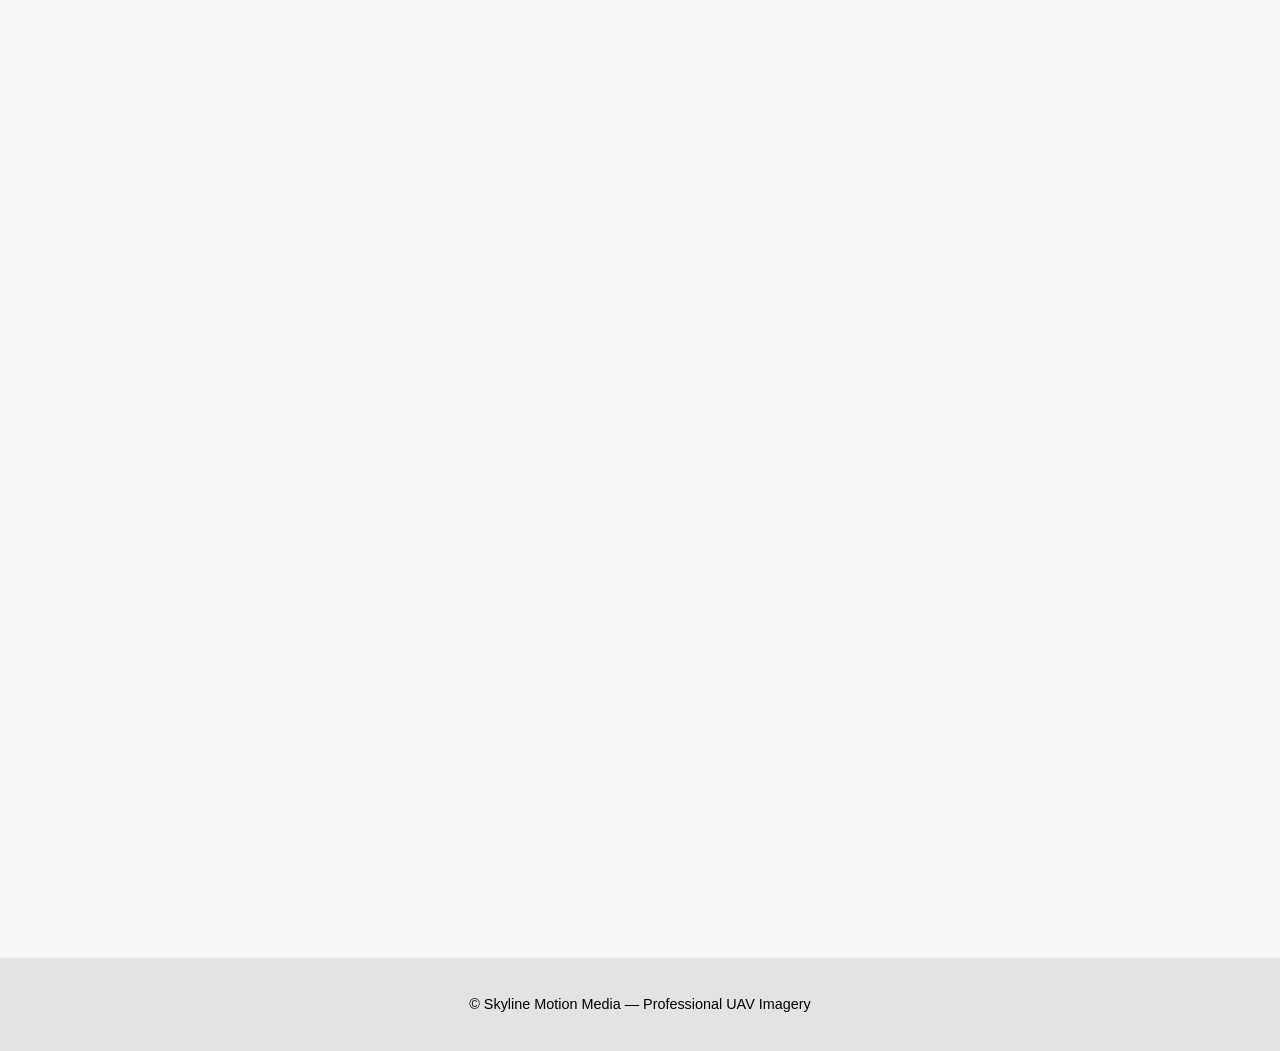
==== commit 24fd5f26: "Image_push" ====
--- a/index.html
+++ b/index.html
@@ -113,10 +113,10 @@
         <div class="portfolio-shelf">
             <h3></h3>
             <div class="portfolio-grid">
-                <img class="portfolio-img" src="images/DJI_0018.JPG">
-                <img class="portfolio-img" src="images/DJI_0021.JPG">
-                <img class="portfolio-img" src="images/DJI_0026.JPG">
-                <img class="portfolio-img" src="images/DJI_0027.JPG">
+                <img class="portfolio-img" src="Processed Images/DJI_0053.JPG">
+                <img class="portfolio-img" src="Processed Images/DJI_0047.JPG">
+                <img class="portfolio-img" src="Processed Images/DJI_0026.JPG">
+                <img class="portfolio-img" src="Processed Images/DJI_0027.JPG">
             </div>
         </div>
 
@@ -124,7 +124,7 @@
         <div class="portfolio-shelf">
             <h3></h3>
             <div class="portfolio-grid">
-                <img class="portfolio-img" src="images/DJI_0028.JPG">
+                <img class="portfolio-img" src="Processed Images/DJI_0057.JPG">
                 <img class="portfolio-img" src="images/DJI_0041.JPG">
                 <img class="portfolio-img" src="images/Property2.png">
                 <img class="portfolio-img" src="images/WelcometoCSTAT.png">
@@ -159,7 +159,7 @@
             Whether we’re capturing a listing for a realtor or documenting progress
             on a construction site, every flight is planned with safety, accuracy,
             and purpose. Our Pilots are FAA part 107-certified and count with professional‑grade
-            equipment to ensure every image and video meets the highest standard. Each flight is fully insured with up to $2M in liability coverage
+            equipment to ensure every image and video meets the highest standard. Each flight is fully insured with up to $2M in liability coverage.
             From wide‑angle property showcases to structural inspections and progress
             tracking, Skyline Motion Media is committed to providing visuals that elevate your project and support your goals.
 
